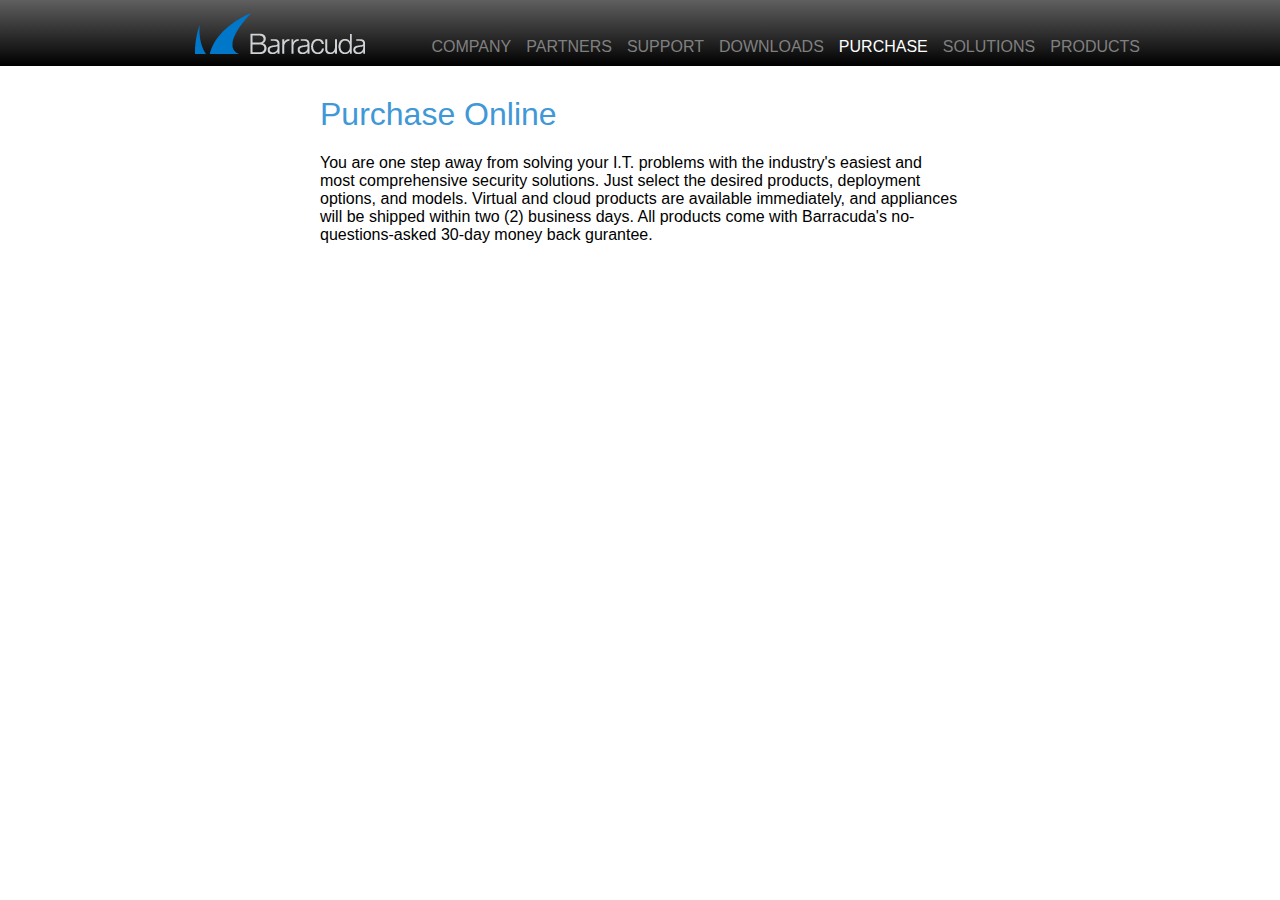
==== index.html @ 6647de27 "finishes mimimums" ====
<!DOCTYPE html>
<html>
<head>
	<meta charset="utf-8" />
	<title>Barracuda Networks Test Project</title>
	<link rel="stylesheet" type="text/css" href="bower_components/normalize-css/normalize.css" />
	<link rel="stylesheet" type="text/css" href="css/style.css" />
</head>
<body>
	<header>
		<nav>
			<ul>
				<li class="logo"></li>
				<li>PRODUCTS</li>
				<li>SOLUTIONS</li>
				<li class="focus">PURCHASE</li>
				<li>DOWNLOADS</li>
				<li>SUPPORT</li>
				<li>PARTNERS</li>
				<li>COMPANY</li>
				<div class="clear"></div>
			</ul>
		</nav>
	</header>

	<div class="container" ng-app="purchase">
		<h1>Purchase Online</h1>
		<p>
			You are one step away from solving your I.T. problems with the industry's easiest and most comprehensive security solutions.
			Just select the desired products, deployment options, and models. Virtual and cloud products are available immediately, and appliances will
			be shipped within two (2) business days. All products come with Barracuda's no-questions-asked 30-day money back gurantee.
		</p>



    <div ng-view></div>


	</div>

  <script src="bower_components/underscore/underscore.js"></script>
  <script src="bower_components/angular/angular.js"></script>
  <script src="bower_components/angular-route/angular-route.js"></script>
  <script src="app/data_factory/data_factory.js"></script>
  <script src="app/product/productController.js"></script>
  <script src="app/billing/billingController.js"></script>
  <script src="app/app.js"></script>
</body>
</html>
---- css/style.css ----
header{
	background: linear-gradient(#5F5F5F, black);
	padding: 8px;
}

nav{
  width: 70%;
	margin: 0 auto;
	height: 20px;
	padding-top:30px;
	min-width: 1000px;
}

li{
	display: block;
	float:right;
	color:#808080;
	margin-left: 15px;
}

.focus{
	color:white;
}

ul{
	margin:0;
	position:relative;
}

.logo{
	float:left;
	width: 185px;
	height: 45px;
	position: absolute;
	top: -25px;
  background: url('../assets/logo.png') no-repeat;
}

.clear { clear: both }

.container{
	margin: 30px auto;
	width: 50%;
}

h1{
	color: #4098d7;
	font-weight: 100;
}

.tab{
  margin: 35px 0;
  width: 195px;
  height: 45px;
  line-height: 45px;
  text-align: center;
  font-size: .95em;
  display: inline-block;
  background: url('../assets/tab2.png') no-repeat;
}

.selected{
  background: url('../assets/tab1.png') no-repeat;
}

.billTab{
  position:relative;
  left: -10px;
}

hr{
  border-top: 1px solid #8c8b8b;
}

h2{
  font-size: .9em;
  margin-top: 5px;
}

.row{
  display: inline-block;
}

.number{
  width: 25px;
  height: 25px;
  line-height: 25px;
  border-radius: 50%;
  background-color:#ADADAD;
  color:white;
  text-align: center;
   display: inline-block;
}

tr:first-child td {
    padding-top: 0px;
}

td{
  padding-right: 1.2em;
  vertical-align: top;
  padding-top: 10px;
  padding-bottom: 20px;
}

tr{
  border-bottom: 1px dashed gray;
}

.selection{
  padding: 15px 5px;
}

label{
  font-size: .7em;
}

select{
  display: block;
  width: 80%;
}

.product{
  width: 60%;
}

.price{
  width: 25%;
  text-align: center;
}

.quantity{
  width: 20%;
    text-align: center;
}
  
.delete{
  margin-top: 2.3em;
  border: none;
  padding: 6px 15px;
  background-color: #AD0000;
  color:white;
}

.plus{
  display:inline-block;
  border: 1px solid #4098d7;
  border-radius: 50%;
  width: 20px;
  height:20px;
  text-align: center;
  margin: 0px 10px;
}

.add{
  color: #4098d7;
  margin:15px 0;
}

.total{
  padding:20px;
  text-align: right;
}

.amount{
  padding-bottom: 30px;
  font-weight: 900;
}

.next{
  margin-top: 2.3em;
  border: none;
  padding: 6px 15px;
  background-color: #006086;
  color:white;
}

a{
  text-decoration: none;
}

a:visited, a:link{
  color:black;
}

input[type='number'] {
  width:35px;
  text-align: center;
}

select[disabled] {
  color: #CCC;
}

.disabled{
  color: #CCC;
}

html {
  overflow-y: scroll;
}
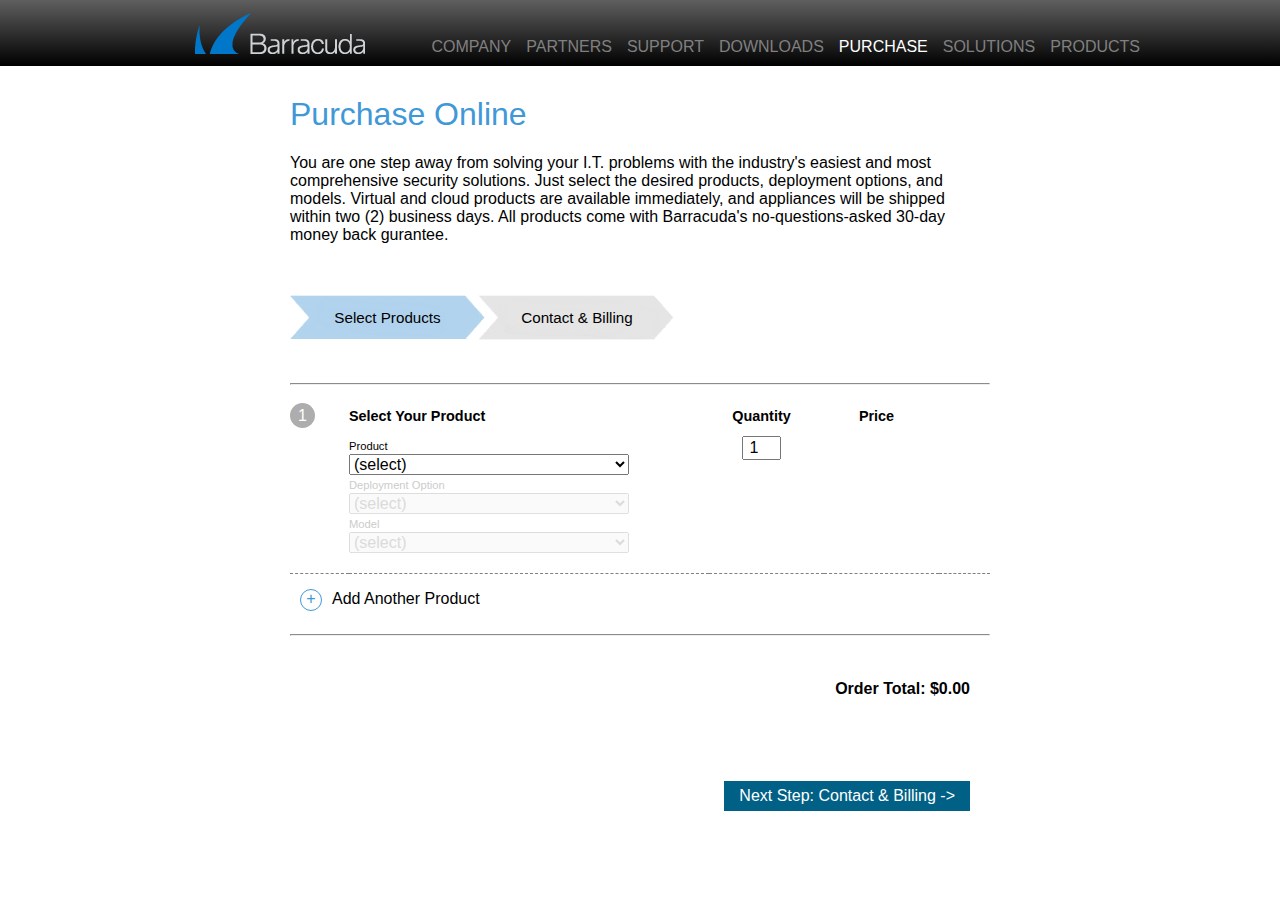
==== commit 57c3c6f5: "refactors code" ====
--- a/index.html
+++ b/index.html
@@ -42,6 +42,7 @@
   <script src="bower_components/angular/angular.js"></script>
   <script src="bower_components/angular-route/angular-route.js"></script>
   <script src="app/data_factory/data_factory.js"></script>
+  <script src="app/form_data_factory/form_data_factory.js"></script>
   <script src="app/product/productController.js"></script>
   <script src="app/billing/billingController.js"></script>
   <script src="app/app.js"></script>
--- a/css/style.css
+++ b/css/style.css
@@ -1,3 +1,4 @@
+/* navigation bar */
 
 header{
 	background: linear-gradient(#5F5F5F, black);
@@ -12,6 +13,11 @@
 	min-width: 1000px;
 }
 
+ul{
+  margin:0;
+  position:relative;
+}
+
 li{
 	display: block;
 	float:right;
@@ -20,12 +26,7 @@
 }
 
 .focus{
-	color:white;
-}
-
-ul{
-	margin:0;
-	position:relative;
+  color:white;
 }
 
 .logo{
@@ -37,17 +38,22 @@
   background: url('../assets/logo.png') no-repeat;
 }
 
-.clear { clear: both }
+/* form container*/
 
 .container{
 	margin: 30px auto;
 	width: 50%;
-}
+  min-width: 700px;
+}
+
+/* header */
 
 h1{
 	color: #4098d7;
 	font-weight: 100;
 }
+
+/* tabs */
 
 .tab{
   margin: 35px 0;
@@ -69,17 +75,15 @@
   left: -10px;
 }
 
-hr{
-  border-top: 1px solid #8c8b8b;
-}
+/* form informaion */
 
 h2{
   font-size: .9em;
   margin-top: 5px;
 }
 
-.row{
-  display: inline-block;
+label{
+  font-size: .7em;
 }
 
 .number{
@@ -90,51 +94,44 @@
   background-color:#ADADAD;
   color:white;
   text-align: center;
-   display: inline-block;
-}
-
-tr:first-child td {
-    padding-top: 0px;
-}
-
-td{
-  padding-right: 1.2em;
-  vertical-align: top;
-  padding-top: 10px;
-  padding-bottom: 20px;
-}
-
-tr{
-  border-bottom: 1px dashed gray;
-}
-
-.selection{
-  padding: 15px 5px;
-}
-
-label{
-  font-size: .7em;
-}
+  display: inline-block;
+}
+
+.total{
+  padding:20px;
+  text-align: right;
+}
+
+.amount{
+  padding-bottom: 30px;
+  font-weight: 900;
+}
+
+/* form input control */
 
 select{
   display: block;
   width: 80%;
 }
 
-.product{
-  width: 60%;
-}
-
-.price{
-  width: 25%;
-  text-align: center;
-}
-
-.quantity{
-  width: 20%;
-    text-align: center;
-}
-  
+input[type='number'] {
+  width:30%;
+  text-align: center;
+}
+
+/* disabled */
+
+select[disabled] {
+  color: #CCC;
+}
+
+.disabled{
+  pointer-events: none;
+  color: #CCC;
+}
+
+/* buttons */
+
 .delete{
   margin-top: 2.3em;
   border: none;
@@ -150,22 +147,8 @@
   width: 20px;
   height:20px;
   text-align: center;
-  margin: 0px 10px;
-}
-
-.add{
+  margin: 15px 10px;
   color: #4098d7;
-  margin:15px 0;
-}
-
-.total{
-  padding:20px;
-  text-align: right;
-}
-
-.amount{
-  padding-bottom: 30px;
-  font-weight: 900;
 }
 
 .next{
@@ -176,6 +159,38 @@
   color:white;
 }
 
+/* form table */
+
+table{
+  table-layout: fixed;
+  width: 100%;
+}
+
+td{
+  vertical-align: top;
+  padding: 10px 10px 20px 0px;
+}
+
+tr{
+  border-bottom: 1px dashed gray;
+}
+
+.numberCol{
+  width: 7%;
+}
+
+.productCol{
+  width: 50%;
+  text-align: left;
+}
+
+.quantityCol, .priceCol{
+  width: 15%;
+  text-align: center;
+}
+
+/* links */
+
 a{
   text-decoration: none;
 }
@@ -184,19 +199,14 @@
   color:black;
 }
 
-input[type='number'] {
-  width:35px;
-  text-align: center;
-}
-
-select[disabled] {
-  color: #CCC;
-}
-
-.disabled{
-  color: #CCC;
-}
+/* miscellaneous */
+
+.clear { clear: both }
 
 html {
   overflow-y: scroll;
+}
+
+hr{
+  border-top: 1px solid #8c8b8b;
 }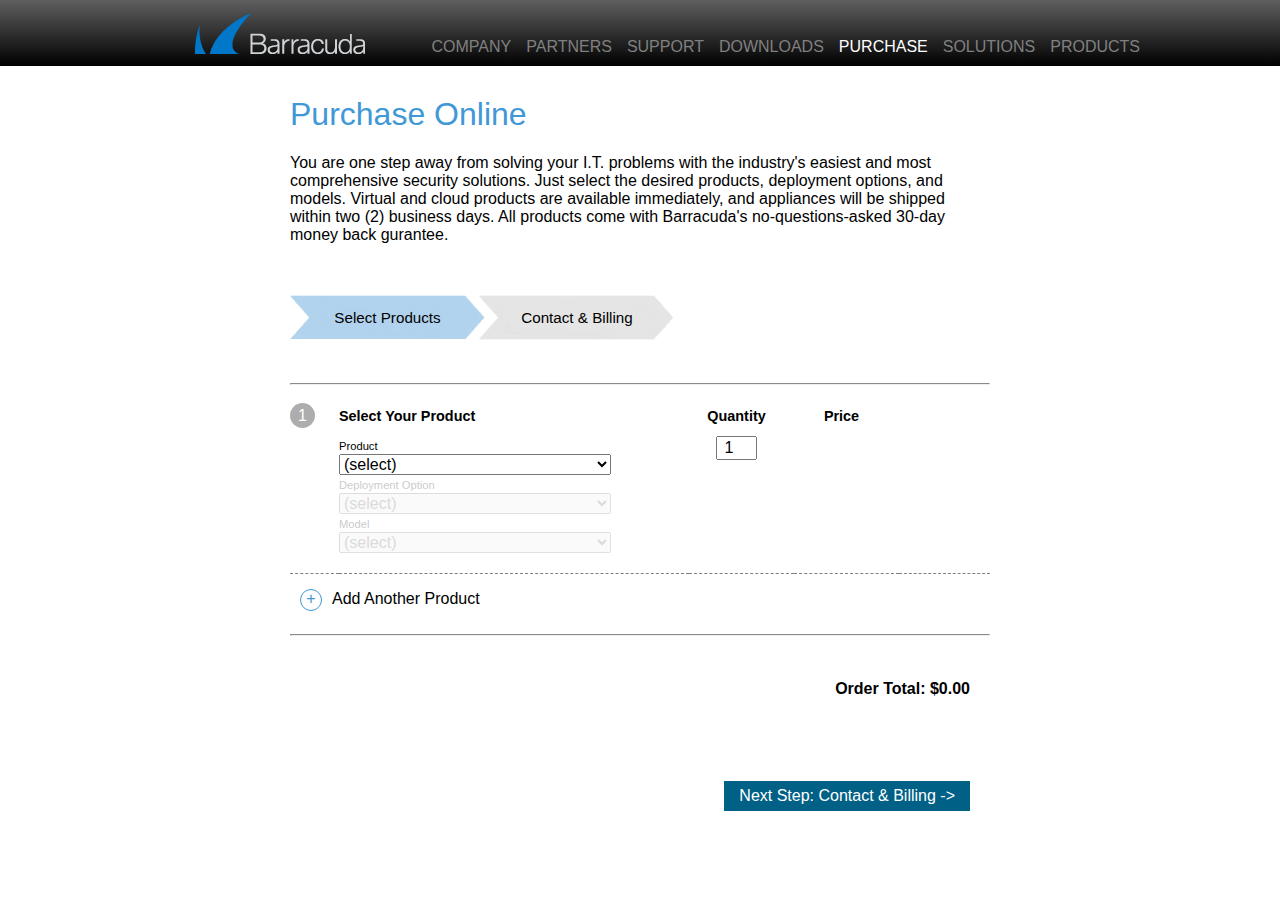
==== commit 24d95025: "refactors css" ====
--- a/index.html
+++ b/index.html
@@ -4,7 +4,9 @@
 	<meta charset="utf-8" />
 	<title>Barracuda Networks Test Project</title>
 	<link rel="stylesheet" type="text/css" href="bower_components/normalize-css/normalize.css" />
-	<link rel="stylesheet" type="text/css" href="css/style.css" />
+  <link rel="stylesheet" type="text/css" href="css/index.css" />
+	<link rel="stylesheet" type="text/css" href="css/product.css" />
+  <link rel="stylesheet" type="text/css" href="css/billing.css" />
 </head>
 <body>
 	<header>
--- a/css/index.css
+++ b/css/index.css
@@ -0,0 +1,76 @@
+/* navigation bar */
+
+header{
+	background: linear-gradient(#5F5F5F, black);
+	padding: 8px;
+}
+
+nav{
+  width: 70%;
+	margin: 0 auto;
+	height: 20px;
+	padding-top:30px;
+	min-width: 1000px;
+}
+
+ul{
+  margin:0;
+  position:relative;
+}
+
+li{
+	display: block;
+	float:right;
+	color:#808080;
+	margin-left: 15px;
+}
+
+.focus{
+  color:white;
+}
+
+.logo{
+	float:left;
+	width: 185px;
+	height: 45px;
+	position: absolute;
+	top: -25px;
+  background: url('../assets/logo.png') no-repeat;
+}
+
+/* form container*/
+
+.container{
+	margin: 30px auto;
+	width: 50%;
+  min-width: 700px;
+}
+
+/* header */
+
+h1{
+	color: #4098d7;
+	font-weight: 100;
+}
+
+/* tabs */
+
+.tab{
+  margin: 35px 0;
+  width: 195px;
+  height: 45px;
+  line-height: 45px;
+  text-align: center;
+  font-size: .95em;
+  display: inline-block;
+  background: url('../assets/tab2.png') no-repeat;
+}
+
+.selected{
+  background: url('../assets/tab1.png') no-repeat;
+}
+
+.billTab{
+  position:relative;
+  left: -10px;
+}--- a/css/product.css
+++ b/css/product.css
@@ -0,0 +1,177 @@
+/* form table */
+
+
+.productSelect tr{
+  border-bottom: 1px dashed gray;
+}
+
+.productSelect tr td{
+  vertical-align: top;
+  padding: 10px 10px 20px 0px;
+}
+
+.numberCol{
+  width: 7%;
+}
+
+.productCol{
+  width: 50%;
+  text-align: left;
+}
+
+.quantityCol, .priceCol{
+  width: 15%;
+  text-align: center;
+}
+
+/* form informaion */
+
+h2{
+  font-size: .9em;
+  margin-top: 5px;
+}
+
+label{
+  font-size: .7em;
+}
+
+.number{
+  width: 25px;
+  height: 25px;
+  line-height: 25px;
+  border-radius: 50%;
+  background-color:#ADADAD;
+  color:white;
+  text-align: center;
+  display: inline-block;
+}
+
+.total{
+  padding:20px;
+  text-align: right;
+}
+
+.amount{
+  padding-bottom: 30px;
+  font-weight: 900;
+}
+
+/* form input control */
+
+.productCol select{
+  display: block;
+  width: 80%;
+}
+
+input[type='number'] {
+  width:35%;
+  text-align: center;
+  -moz-appearance: textfield;
+}
+
+
+/* buttons */
+
+.delete{
+  margin-top: 2.3em;
+  border: none;
+  padding: 6px 15px;
+  background-color: #AD0000;
+  color:white;
+}
+
+.plus{
+  display:inline-block;
+  border: 1px solid #4098d7;
+  border-radius: 50%;
+  width: 20px;
+  height:20px;
+  text-align: center;
+  margin: 15px 10px;
+  color: #4098d7;
+}
+
+.next{
+  margin-top: 2.3em;
+  border: none;
+  padding: 6px 15px;
+  background-color: #006086;
+  color:white;
+}
+
+
+/* links */
+
+a{
+  text-decoration: none;
+}
+
+a:visited, a:link{
+  color:black;
+}
+
+/* disabled */
+
+select[disabled] {
+  color: #CCC;
+}
+
+.disabled{
+  pointer-events: none;
+  color: #CCC;
+}
+
+/* miscellaneous */
+
+.clear { clear: both }
+
+html {
+  overflow-y: scroll;
+}
+
+hr{
+  border-top: 1px solid #8c8b8b;
+}
+
+/* billing page */
+
+/* billing table */
+
+.billing{
+  width: 95%;
+  margin: 0 auto;
+}
+
+.billing fieldset{
+  display:inline-block;
+  width:45%;
+  border: none;
+}
+
+fieldset table tr td{
+  padding:  5px 15px 5px 0px;
+  font-size: .8em;
+}
+
+select.wide{
+  width: 100%;
+}
+
+select.year{
+  width:70%;
+}
+
+/* summary table */
+
+.summary table{
+  width: 70%;
+}
+
+.summary table tr td  {
+  border: 1px solid gray;
+  padding: 5px;
+}
+
+thead, tfoot{
+  font-weight: 600;
+}--- a/css/billing.css
+++ b/css/billing.css
@@ -0,0 +1,40 @@
+/* billing table */
+
+.billing{
+  width: 95%;
+  margin: 0 auto;
+}
+
+.billing fieldset{
+  display:inline-block;
+  width:45%;
+  border: none;
+}
+
+fieldset table tr td{
+  padding:  5px 15px 5px 0px;
+  font-size: .8em;
+}
+
+select.wide{
+  width: 100%;
+}
+
+select.year{
+  width:70%;
+}
+
+/* summary table */
+
+.summary table{
+  width: 70%;
+}
+
+.summary table tr td  {
+  border: 1px solid gray;
+  padding: 5px;
+}
+
+thead, tfoot{
+  font-weight: 600;
+}